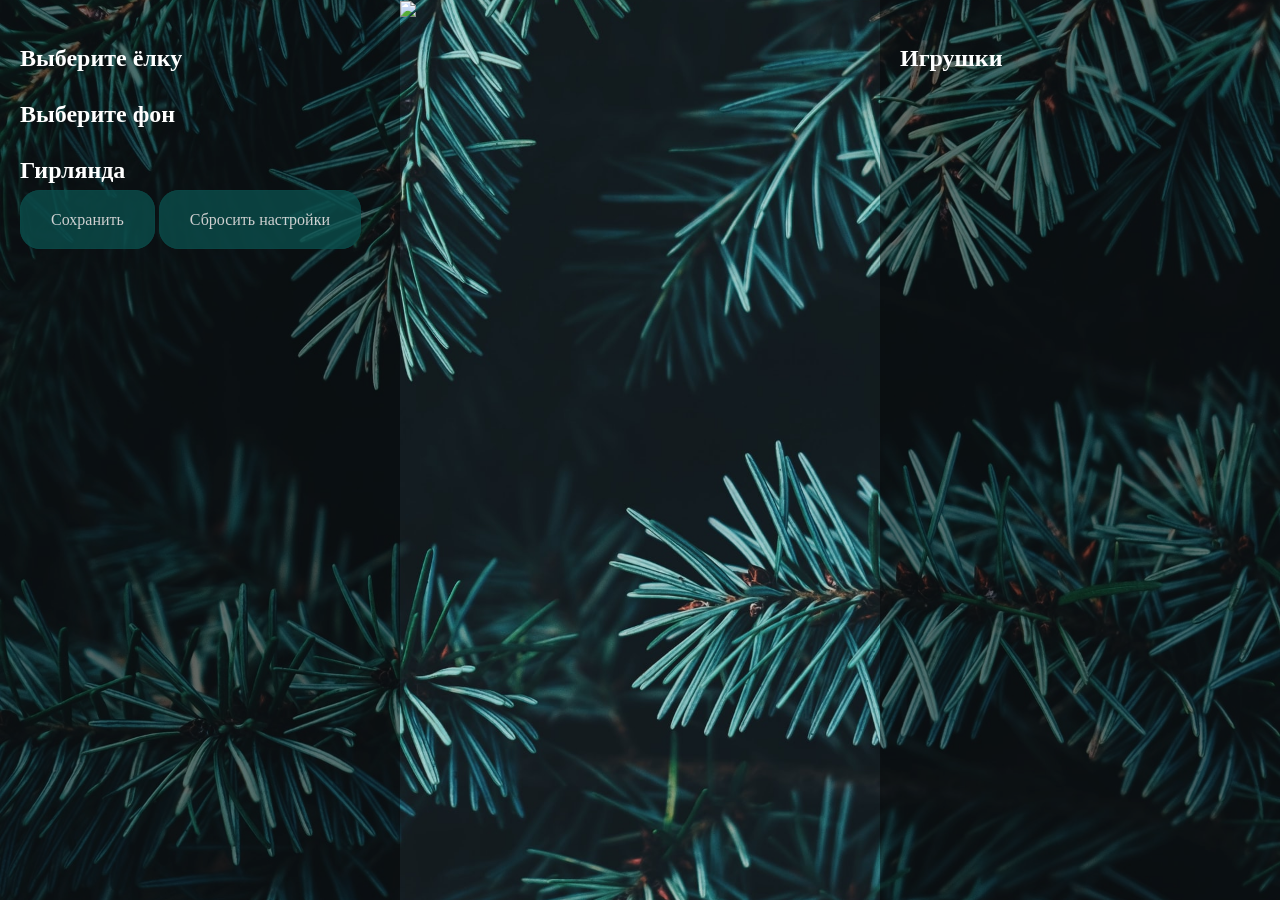
==== cristmas-tree.html @ 30a50ea0 "add xmas" ====
<!DOCTYPE html>
<head>
    <meta charset="UTF-8">
    <link rel="stylesheet" href="./styles/styles.css">
    <title>xmas</title>

</head>
<html>
     <body>
        <div class="layout">
            <aside class="left-panel">
              <h2>Выберите ёлку</h2>
              <div class="tree-grid"> </div>
        
              <h2>Выберите фон</h2>
              <div class="bg-grid"></div>
        
              <h2>Гирлянда</h2>
              <div class="garland-grid"> </div>
        
              <div class="buttons">
                <a class="button">Сохранить</a>
                <a class="button">Сбросить настройки</a>
              </div>
            </aside>
            <main class="tree-area">
              <img src="./images/tree3.png" class="main-tree" />
            </main>
            <aside class="right-panel">
              <h2>Игрушки</h2>
              <div class="toys-grid"></div>
            </aside>
        </div>
             


           <script src="./scripts/script.js"></script>
     </body>
</html>
---- styles/styles.css ----
.start {

}

body {
    background-image: url('../images/background.jpg');
    background-size: cover;
    background-position: center;
    color: #fff;
    height: 100vh;
    margin: 0;
    display: flex;
    flex-direction: column;
    font-family: 'Neucha', cursive;
    font-size: 16px;
    line-height: 1.5;
    letter-spacing: 1;
}

.layout {
    flex: 1 0 auto;
    display: grid;
    grid-template-columns: 400px 1fr 400px;
    height: calc(100vh - 60px);
    overflow: hidden;
    height: auto;
  }
  
  .left-panel, .right-panel {
    background: rgba(0, 0, 0, 0.45);
    padding: 20px;
    overflow-y: auto;
  }

  .button {
    padding: 20px 30px;
    color: #fff;
    text-decoration: none;
    border-radius: 20px;
    border: 1px solid rgba(11, 82, 80, 0.933);
    background-color: rgba(11, 82, 80, 0.933);
    opacity: 0.8;
  }
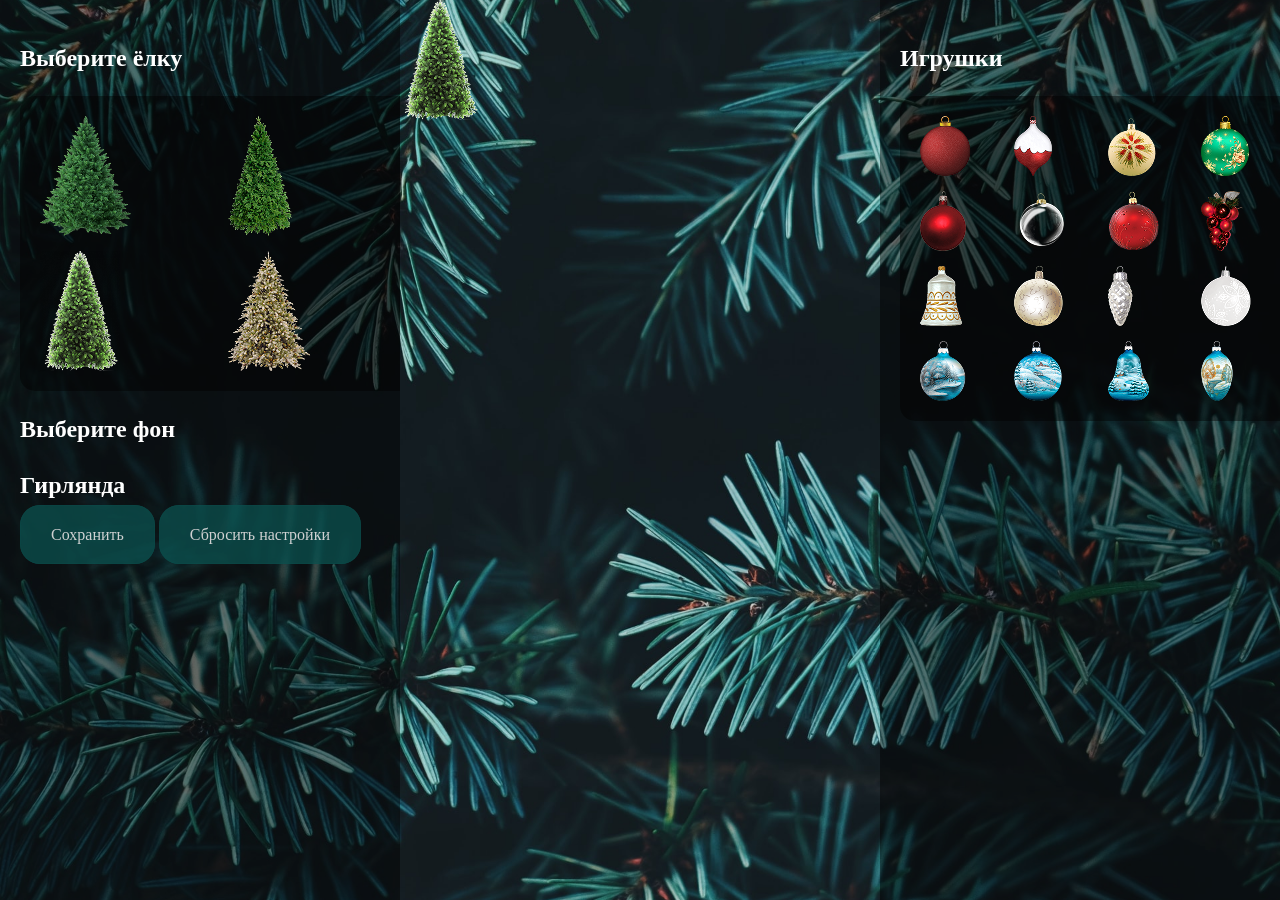
==== commit 24110616: "add toy" ====
--- a/cristmas-tree.html
+++ b/cristmas-tree.html
@@ -10,8 +10,12 @@
         <div class="layout">
             <aside class="left-panel">
               <h2>Выберите ёлку</h2>
-              <div class="tree-grid"> </div>
-        
+              <div class="tree-grid">
+              <img src="./images/tree1.png" alt="елка 1">
+              <img src="./images/tree2.png" alt="елка 2">
+              <img src="./images/tree3.png" alt="елка 3">
+              <img src="./images/tree4.png" alt="елка 4">
+            </div>
               <h2>Выберите фон</h2>
               <div class="bg-grid"></div>
         
@@ -28,7 +32,25 @@
             </main>
             <aside class="right-panel">
               <h2>Игрушки</h2>
-              <div class="toys-grid"></div>
+              <div class="toys-grid">
+                <img src="./images/5294.png" alt="1">
+                <img src="./images/5295.png" alt="2"> 
+                <img src="./images/5296.png" alt="3"> 
+                <img src="./images/5297.png" alt="4">
+                <img src="./images/5298.png" alt="5">
+                <img src="./images/5299.png" alt="6">
+                <img src="./images/5300.png" alt="7">
+                <img src="./images/5301.png" alt="8">
+                <img src="./images/5302.png" alt="9">
+                <img src="./images/5303.png" alt="10">
+                <img src="./images/5304.png" alt="11">
+                <img src="./images/5305.png" alt="12">
+                <img src="./images/5306.png" alt="13">
+                <img src="./images/5307.png" alt="14">
+                <img src="./images/5308.png" alt="15">
+                <img src="./images/5309.png" alt="16">
+              </div>
+
             </aside>
         </div>
              
--- a/styles/styles.css
+++ b/styles/styles.css
@@ -1,7 +1,3 @@
-.start {
-
-}
-
 body {
     background-image: url('../images/background.jpg');
     background-size: cover;
@@ -29,6 +25,7 @@
   .left-panel, .right-panel {
     background: rgba(0, 0, 0, 0.45);
     padding: 20px;
+    gap: 15px;
     overflow-y: auto;
   }
 
@@ -40,4 +37,26 @@
     border: 1px solid rgba(11, 82, 80, 0.933);
     background-color: rgba(11, 82, 80, 0.933);
     opacity: 0.8;
-  }+  }
+  .tree-grid {
+    background-color: rgba(0, 0, 0, 0.45);
+    border-radius: 15px;
+    padding: 20px;
+    display: grid;
+    grid-template-columns: repeat(2,1fr);
+    gap: 15px;
+    justify-content:center;
+    align-items: center;
+    width: 100%;
+  }
+.toys-grid {
+  background-color: rgba(0, 0, 0, 0.45);
+  border-radius: 15px;
+  padding: 20px;
+  display: grid;
+  grid-template-columns: repeat(4,1fr);
+  gap: 15px;
+  justify-content:center;
+  align-items: center;
+  width: 100%;
+}
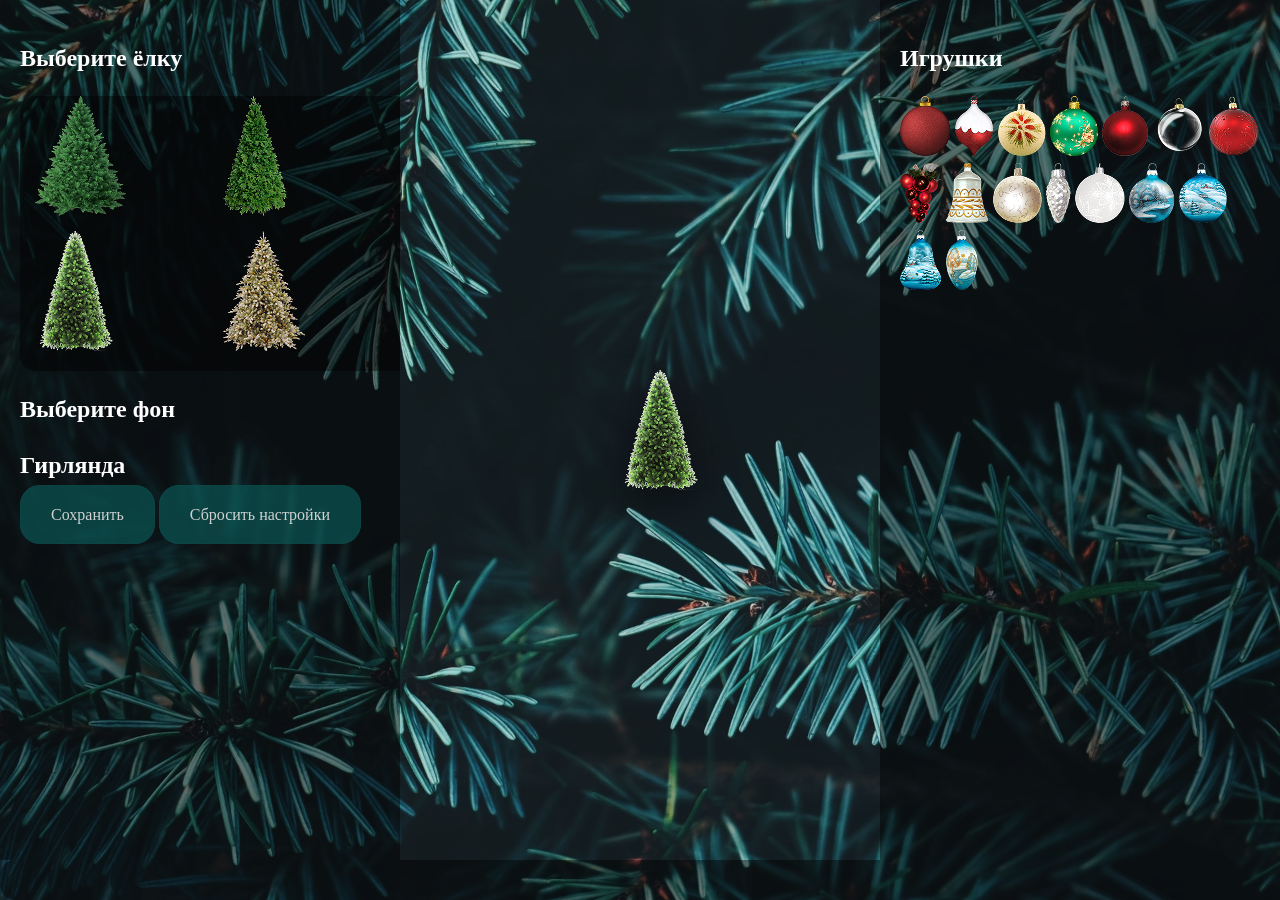
==== commit 837c9621: "add x,y" ====
--- a/cristmas-tree.html
+++ b/cristmas-tree.html
@@ -32,30 +32,26 @@
             </main>
             <aside class="right-panel">
               <h2>Игрушки</h2>
+              <img src="./images/5294.png" alt="1">
+              <img src="./images/5295.png" alt="2"> 
+              <img src="./images/5296.png" alt="3"> 
+              <img src="./images/5297.png" alt="4">
+              <img src="./images/5298.png" alt="5">
+              <img src="./images/5299.png" alt="6">
+              <img src="./images/5300.png" alt="7">
+              <img src="./images/5301.png" alt="8">
+              <img src="./images/5302.png" alt="9">
+              <img src="./images/5303.png" alt="10">
+              <img src="./images/5304.png" alt="11">
+              <img src="./images/5305.png" alt="12">
+              <img src="./images/5306.png" alt="13">
+              <img src="./images/5307.png" alt="14">
+              <img src="./images/5308.png" alt="15">
+              <img src="./images/5309.png" alt="16">
+            </div>
+          </aside>
+      </div>
               <div class="toys-grid">
-                <img src="./images/5294.png" alt="1">
-                <img src="./images/5295.png" alt="2"> 
-                <img src="./images/5296.png" alt="3"> 
-                <img src="./images/5297.png" alt="4">
-                <img src="./images/5298.png" alt="5">
-                <img src="./images/5299.png" alt="6">
-                <img src="./images/5300.png" alt="7">
-                <img src="./images/5301.png" alt="8">
-                <img src="./images/5302.png" alt="9">
-                <img src="./images/5303.png" alt="10">
-                <img src="./images/5304.png" alt="11">
-                <img src="./images/5305.png" alt="12">
-                <img src="./images/5306.png" alt="13">
-                <img src="./images/5307.png" alt="14">
-                <img src="./images/5308.png" alt="15">
-                <img src="./images/5309.png" alt="16">
-              </div>
-
-            </aside>
-        </div>
-             
-
-
            <script src="./scripts/script.js"></script>
      </body>
 </html>
--- a/styles/styles.css
+++ b/styles/styles.css
@@ -1,33 +1,32 @@
 body {
-    background-image: url('../images/background.jpg');
-    background-size: cover;
-    background-position: center;
-    color: #fff;
-    height: 100vh;
-    margin: 0;
-    display: flex;
-    flex-direction: column;
-    font-family: 'Neucha', cursive;
-    font-size: 16px;
-    line-height: 1.5;
-    letter-spacing: 1;
+  background-image: url('../images/background.jpg');
+  background-size: cover;
+  background-position: center;
+  color: #fff;
+  height: 100vh;
+  margin: 0;
+  display: flex;
+  flex-direction: column;
+  font-family: 'Neucha', cursive;
+  font-size: 16px;
+  line-height: 1.5;
+  letter-spacing: 1;
 }
 
 .layout {
-    flex: 1 0 auto;
-    display: grid;
-    grid-template-columns: 400px 1fr 400px;
-    height: calc(100vh - 60px);
-    overflow: hidden;
-    height: auto;
-  }
-  
-  .left-panel, .right-panel {
-    background: rgba(0, 0, 0, 0.45);
-    padding: 20px;
-    gap: 15px;
-    overflow-y: auto;
-  }
+  flex: 1 0 auto;
+  display: grid;
+  grid-template-columns: 400px 1fr 400px;
+  height: calc(100vh - 60px);
+  overflow: hidden;
+  height: auto;
+}
+
+.left-panel, .right-panel {
+  background: rgba(0, 0, 0, 0.45);
+  padding: 20px;
+  overflow-y: auto;
+}
 
   .button {
     padding: 20px 30px;
@@ -41,13 +40,26 @@
   .tree-grid {
     background-color: rgba(0, 0, 0, 0.45);
     border-radius: 15px;
-    padding: 20px;
+    padding: 0 15px 20px 15px;
     display: grid;
     grid-template-columns: repeat(2,1fr);
     gap: 15px;
     justify-content:center;
-    align-items: center;
+    align-items: flex-end;
+    background-size: cover;
+    background-position: center bottom;
+    overflow: hidden;
+    position: relative;
+    background-position: center bottom;
     width: 100%;
+  }
+  .main-tree {
+
+    max-width: 80%;
+    max-height: 90%;
+    object-fit: contain;
+    position: relative;
+    filter: drop-shadow(0 10px 20px rgba(0, 0, 0, 0.5))
   }
 .toys-grid {
   background-color: rgba(0, 0, 0, 0.45);
@@ -60,3 +72,21 @@
   align-items: center;
   width: 100%;
 }
+.tree-area{
+  display: flex;
+  justify-content: center;
+  align-items: center;
+  padding: 20px;
+position: relative;
+background-size: cover;
+background-position: center bottom;
+overflow: hidden;
+width: 100%;
+}
+
+
+/*.main-tree {
+  max-height: 90%;
+  max-width: 80%;
+  object-fit: contain;
+}
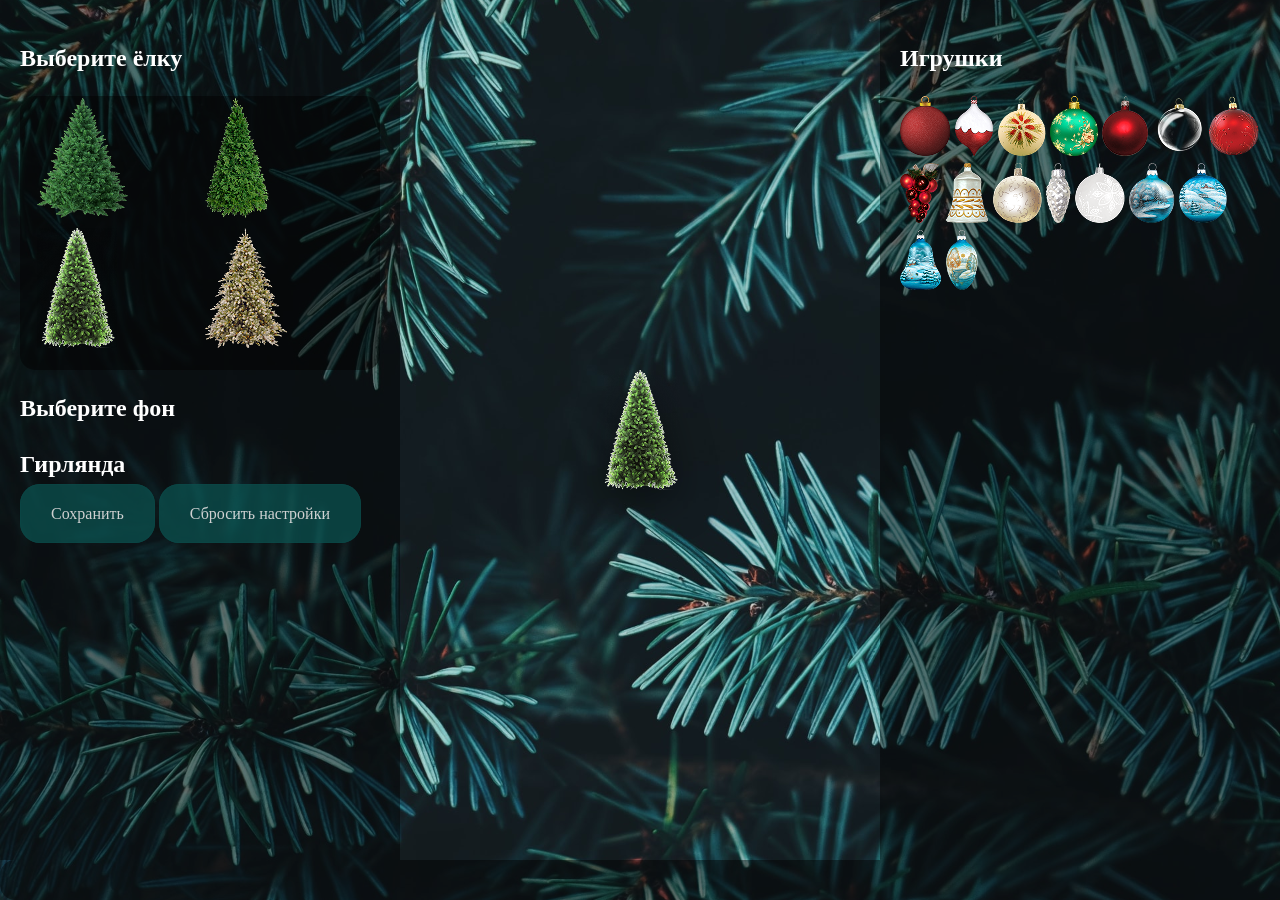
==== commit 50f1ff22: "tree" ====
--- a/cristmas-tree.html
+++ b/cristmas-tree.html
@@ -11,6 +11,7 @@
             <aside class="left-panel">
               <h2>Выберите ёлку</h2>
               <div class="tree-grid">
+          
               <img src="./images/tree1.png" alt="елка 1">
               <img src="./images/tree2.png" alt="елка 2">
               <img src="./images/tree3.png" alt="елка 3">
@@ -20,7 +21,8 @@
               <div class="bg-grid"></div>
         
               <h2>Гирлянда</h2>
-              <div class="garland-grid"> </div>
+              <div class="garland-grid">
+              </div>
         
               <div class="buttons">
                 <a class="button">Сохранить</a>
--- a/styles/styles.css
+++ b/styles/styles.css
@@ -38,20 +38,28 @@
     opacity: 0.8;
   }
   .tree-grid {
+margin-bottom :12px; 
+    display: grid;
+    grid-template-columns: repeat(2,1fr);
+    gap: 10px;
     background-color: rgba(0, 0, 0, 0.45);
     border-radius: 15px;
     padding: 0 15px 20px 15px;
     display: grid;
-    grid-template-columns: repeat(2,1fr);
-    gap: 15px;
     justify-content:center;
-    align-items: flex-end;
-    background-size: cover;
-    background-position: center bottom;
-    overflow: hidden;
-    position: relative;
-    background-position: center bottom;
-    width: 100%;
+    align-items: center;
+    cursor: pointer;
+    border: 2px solid transparent;
+  }
+  .tree-item{
+    background-color: rgba(0, 0, 0, 0.45);
+    border-radius: 15px;
+    padding: 0 15px 20px 15px;
+    display: grid;
+    justify-content:center;
+    align-items: center;
+    cursor: pointer;
+    border: 2px solid transparent;
   }
   .main-tree {
 
@@ -76,12 +84,32 @@
   display: flex;
   justify-content: center;
   align-items: center;
-  padding: 20px;
+  border-radius: 10px;
+  min-height: 560px;
+  padding: 10px;
 position: relative;
-background-size: cover;
+object-fit: contain;
+pointer-events: none;
 background-position: center bottom;
 overflow: hidden;
-width: 100%;
+}
+.toy-on-tree {
+  position: absolute;
+  cursor: pointer;
+  pointer-events: auto;  
+  z-index: 5;            
+}
+.garland-on-tree {
+  position: absolute;
+  cursor: pointer;
+  pointer-events: auto;
+  z-index: 4;
+  animation: blink 1.6s infinite ease-in-out;
+}
+@keyframes blink {
+0%   { opacity: 1; }
+50%  { opacity: 0.3; }
+100% { opacity: 1; }
 }
 
 
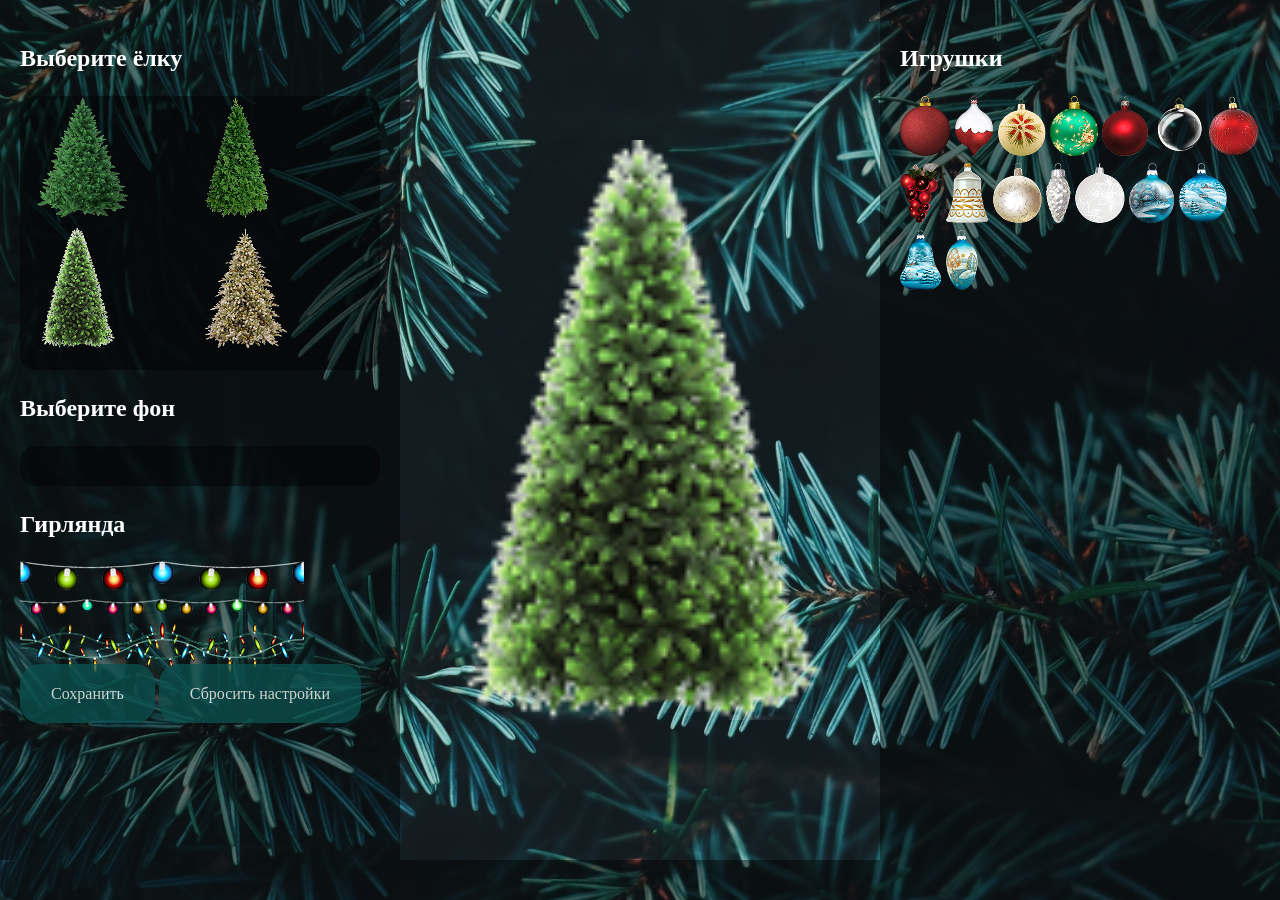
==== commit 6983c25e: "garland" ====
--- a/cristmas-tree.html
+++ b/cristmas-tree.html
@@ -22,6 +22,9 @@
         
               <h2>Гирлянда</h2>
               <div class="garland-grid">
+                <img src="./images/Garland_1.png" alt="garland1">
+                <img src="./images/Garland_2.png" alt="Garland_2">
+                <img src="./images/Garland_3.png" alt="garland3">
               </div>
         
               <div class="buttons">
--- a/styles/styles.css
+++ b/styles/styles.css
@@ -62,12 +62,10 @@
     border: 2px solid transparent;
   }
   .main-tree {
+min-height: 580px;
 
-    max-width: 80%;
-    max-height: 90%;
     object-fit: contain;
     position: relative;
-    filter: drop-shadow(0 10px 20px rgba(0, 0, 0, 0.5))
   }
 .toys-grid {
   background-color: rgba(0, 0, 0, 0.45);
@@ -88,8 +86,6 @@
   min-height: 560px;
   padding: 10px;
 position: relative;
-object-fit: contain;
-pointer-events: none;
 background-position: center bottom;
 overflow: hidden;
 }
@@ -111,7 +107,14 @@
 50%  { opacity: 0.3; }
 100% { opacity: 1; }
 }
-
+.bg-grid {
+  background-color: rgba(0, 0, 0, 0.45);
+  border-radius: 15px;
+  padding: 20px;
+  display: grid;
+  grid-template-columns: repeat(8,2fr);
+  gap: 15px;
+}
 
 /*.main-tree {
   max-height: 90%;
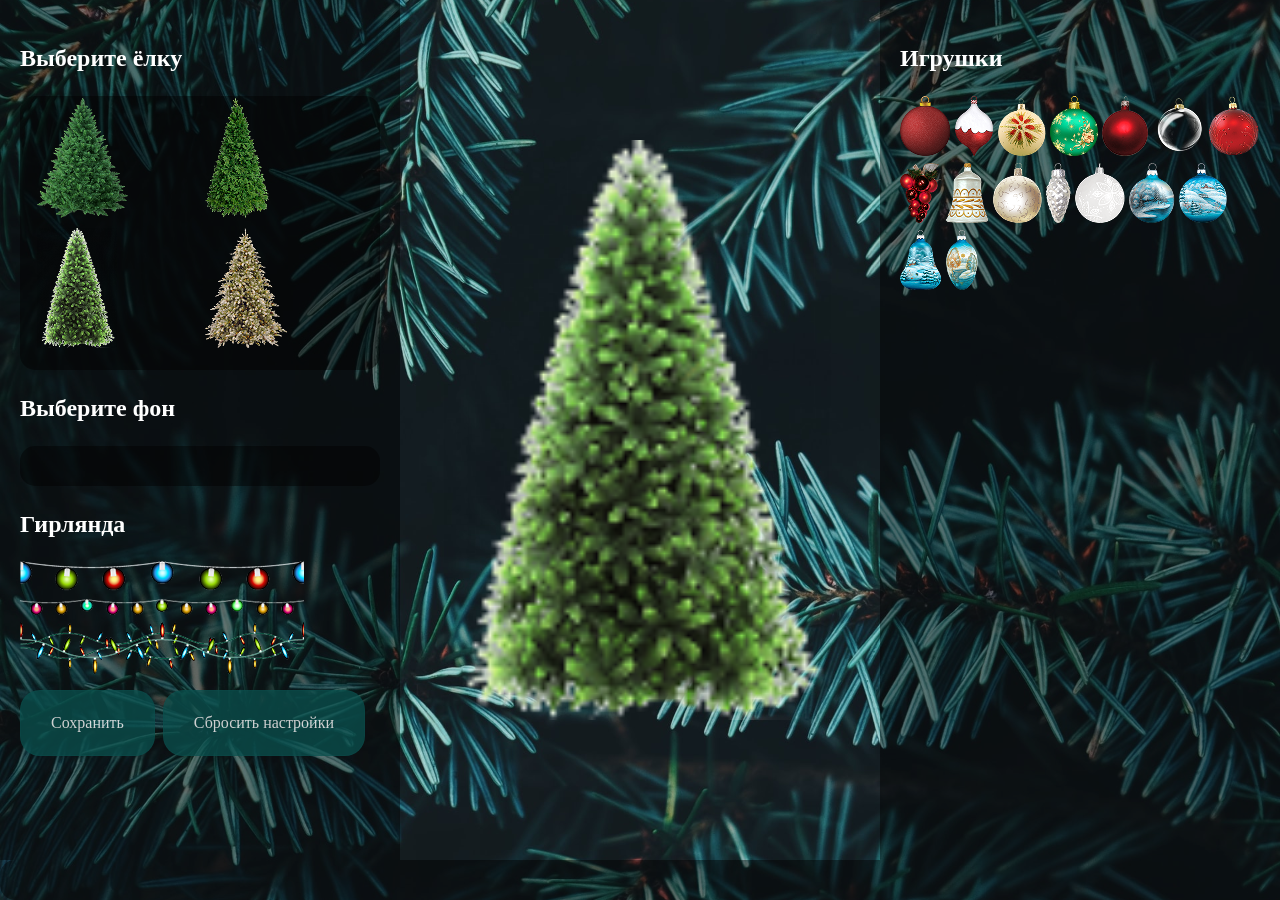
==== commit 04c6dd08: "add" ====
--- a/cristmas-tree.html
+++ b/cristmas-tree.html
@@ -28,8 +28,9 @@
               </div>
         
               <div class="buttons">
-                <a class="button">Сохранить</a>
-                <a class="button">Сбросить настройки</a>
+                <a class="button" id="save-tree-btn">Сохранить</a>
+
+                <a class="button" id="reset-tree-btn">Сбросить настройки</a>
               </div>
             </aside>
             <main class="tree-area">
--- a/styles/styles.css
+++ b/styles/styles.css
@@ -26,6 +26,11 @@
   background: rgba(0, 0, 0, 0.45);
   padding: 20px;
   overflow-y: auto;
+}
+.buttons {
+  display: flex;
+  gap: 8px;
+  margin-top: 8px;
 }
 
   .button {
@@ -111,9 +116,9 @@
   background-color: rgba(0, 0, 0, 0.45);
   border-radius: 15px;
   padding: 20px;
-  display: grid;
+  display: flex;
   grid-template-columns: repeat(8,2fr);
-  gap: 15px;
+  gap: 8px;
 }
 
 /*.main-tree {
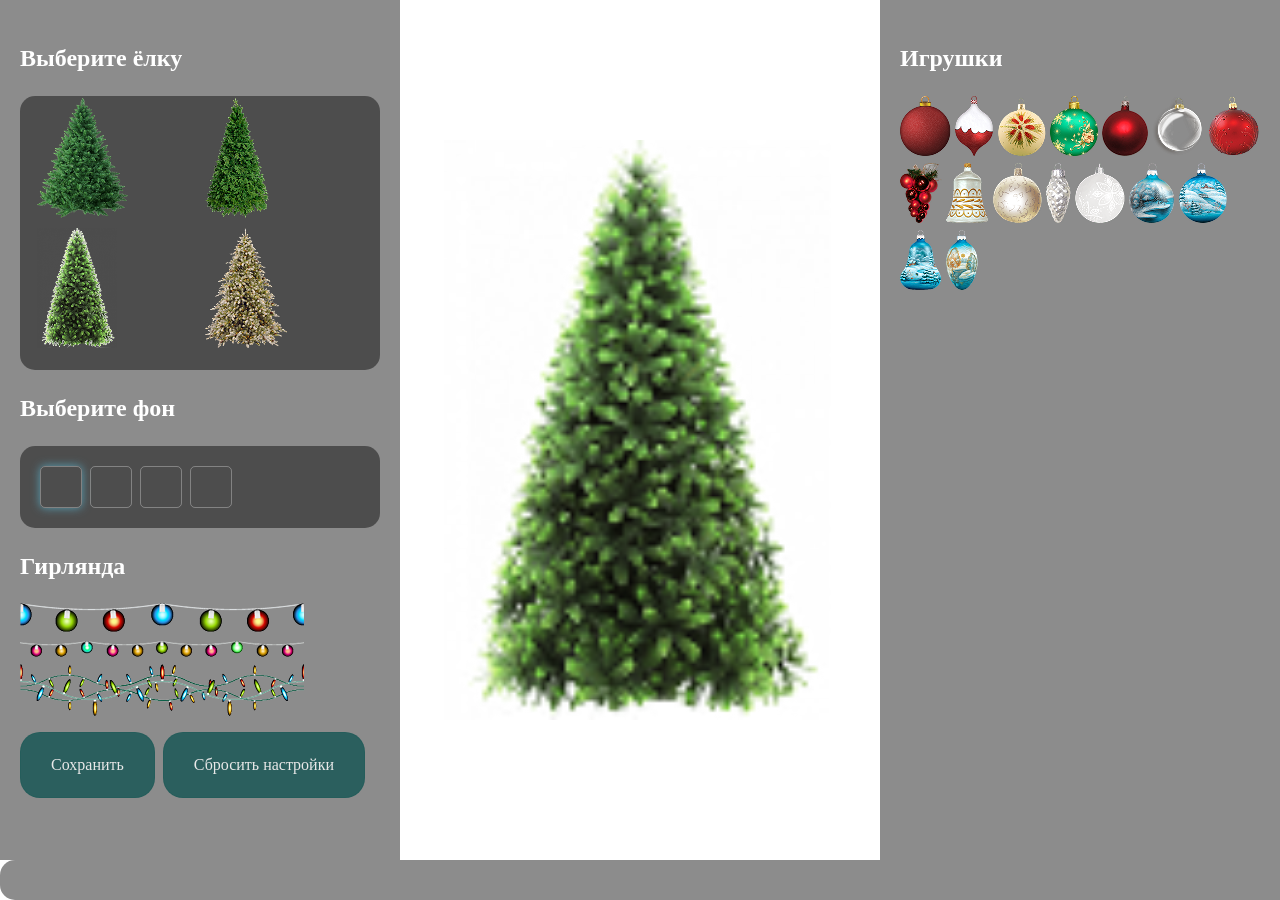
==== commit 6c44492e: "add" ====
--- a/cristmas-tree.html
+++ b/cristmas-tree.html
@@ -18,7 +18,13 @@
               <img src="./images/tree4.png" alt="елка 4">
             </div>
               <h2>Выберите фон</h2>
-              <div class="bg-grid"></div>
+              <div class="backround-options">
+                <div class="bg-option selected" data-bg-src="./images/kam-idris-L9-sfN04jdk-unsplash 1 (1).png"></div>
+            
+              <div class="bg-option" data-bg-src="./images/kam-idris-L9-sfN04jdk-unsplash 1 (1).png"></div>
+              <div class="bg-option" data-bg-src="./images/kam-idris-L9-sfN04jdk-unsplash 1 (1).png"></div>
+              <div class="bg-option" data-bg-src="./images/kam-idris-L9-sfN04jdk-unsplash 1 (1).png"></div>
+              </div>
         
               <h2>Гирлянда</h2>
               <div class="garland-grid">
--- a/styles/styles.css
+++ b/styles/styles.css
@@ -1,5 +1,5 @@
 body {
-  background-image: url('../images/background.jpg');
+  background-image: url('../images/background.pannie-spratt-zh7GEuORbUw-unsplash 1ng');
   background-size: cover;
   background-position: center;
   color: #fff;
@@ -112,7 +112,7 @@
 50%  { opacity: 0.3; }
 100% { opacity: 1; }
 }
-.bg-grid {
+.backround-options {
   background-color: rgba(0, 0, 0, 0.45);
   border-radius: 15px;
   padding: 20px;
@@ -120,7 +120,23 @@
   grid-template-columns: repeat(8,2fr);
   gap: 8px;
 }
-
+.bg-option {
+width: 40px;
+height: 40px;
+border-radius: 5px;
+border: 1px solid rgba(255, 255, 255, 0.3);
+background-size: cover;
+background-position: center;
+cursor: pointer;
+transition: border 0.2s;
+}
+.bg-option.selected {
+  border: 2px sold #5dc0de;
+  box-shadow: 0 0 10px rgba(91, 192, 222, 0.7);
+}
+.bf-option:hover {
+  border-color: #fff;
+}
 /*.main-tree {
   max-height: 90%;
   max-width: 80%;
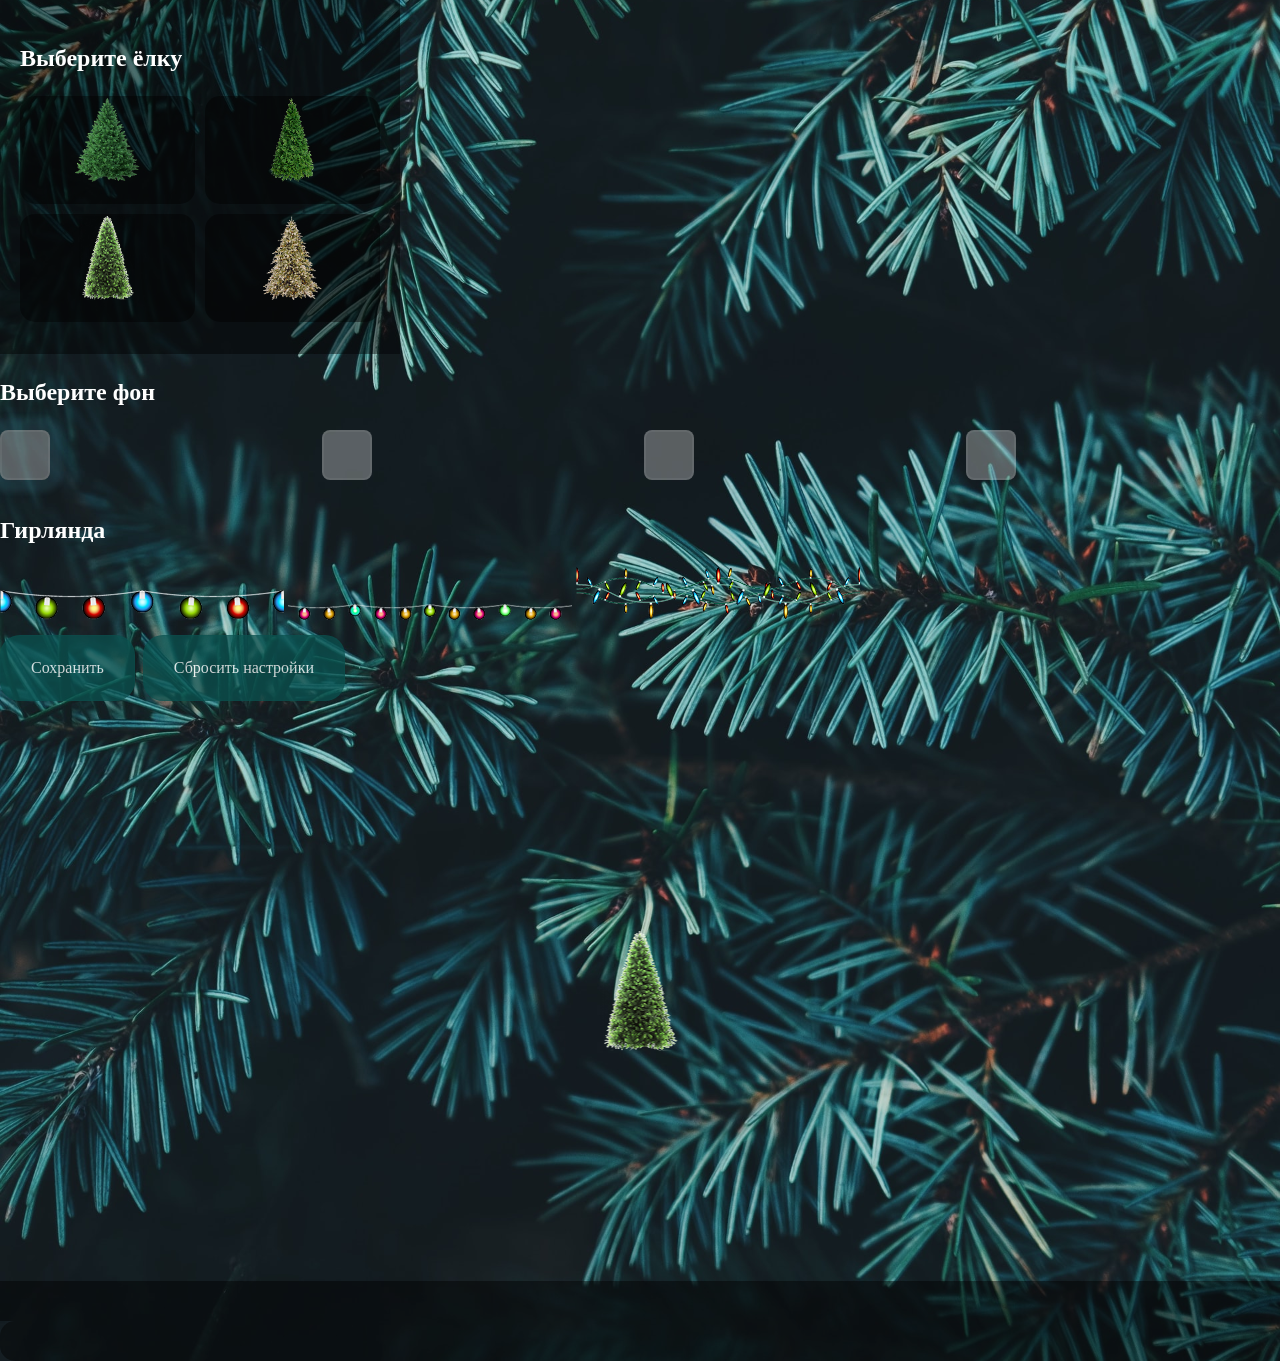
==== commit ac5302c6: "ghjkgb" ====
--- a/cristmas-tree.html
+++ b/cristmas-tree.html
@@ -12,15 +12,24 @@
               <h2>Выберите ёлку</h2>
               <div class="tree-grid">
           
-              <img src="./images/tree1.png" alt="елка 1">
-              <img src="./images/tree2.png" alt="елка 2">
-              <img src="./images/tree3.png" alt="елка 3">
-              <img src="./images/tree4.png" alt="елка 4">
+                  <div class="tree-item selected" data-main-src="./images/tree1.png">
+          <img src="./images/tree1.png" alt="tree 1">
+        </div>
+        <div class="tree-item" data-main-src="./images/tree2.png">
+          <img src="./images/tree2.png" alt="tree 2">
+        </div>
+        <div class="tree-item" data-main-src="./images/tree3.png">
+          <img src="./images/tree3.png" alt="tree 3">
+        </div>
+        <div class="tree-item" data-main-src="./images/tree4.png">
+          <img src="./images/tree4.png" alt="tree 4">
+        </div>
+      </div>
+
             </div>
               <h2>Выберите фон</h2>
               <div class="backround-options">
                 <div class="bg-option selected" data-bg-src="./images/kam-idris-L9-sfN04jdk-unsplash 1 (1).png"></div>
-            
               <div class="bg-option" data-bg-src="./images/kam-idris-L9-sfN04jdk-unsplash 1 (1).png"></div>
               <div class="bg-option" data-bg-src="./images/kam-idris-L9-sfN04jdk-unsplash 1 (1).png"></div>
               <div class="bg-option" data-bg-src="./images/kam-idris-L9-sfN04jdk-unsplash 1 (1).png"></div>
@@ -39,8 +48,8 @@
                 <a class="button" id="reset-tree-btn">Сбросить настройки</a>
               </div>
             </aside>
-            <main class="tree-area">
-              <img src="./images/tree3.png" class="main-tree" />
+            <main class="tree-area" id="treeArea" style="background-image:'./images/kam-idris-L9-sfN04jdk-unsplash 1 (1).png' url();">
+              <img src="./images/tree3.png" class="main-tree"  alt="main tree">
             </main>
             <aside class="right-panel">
               <h2>Игрушки</h2>
--- a/styles/styles.css
+++ b/styles/styles.css
@@ -1,16 +1,16 @@
 body {
-  background-image: url('../images/background.pannie-spratt-zh7GEuORbUw-unsplash 1ng');
-  background-size: cover;
-  background-position: center;
-  color: #fff;
-  height: 100vh;
-  margin: 0;
-  display: flex;
-  flex-direction: column;
-  font-family: 'Neucha', cursive;
-  font-size: 16px;
-  line-height: 1.5;
-  letter-spacing: 1;
+    background-image: url('../images/background.jpg');
+    background-size: cover;
+    background-position: center;
+    color: #fff;
+    height: 100vh;
+    margin: 0;
+    display: flex;
+    flex-direction: column;
+    font-family: 'Neucha', cursive;
+    font-size: 16px;
+    line-height: 1.5;
+    letter-spacing: 1;
 }
 
 .layout {
@@ -47,14 +47,6 @@
     display: grid;
     grid-template-columns: repeat(2,1fr);
     gap: 10px;
-    background-color: rgba(0, 0, 0, 0.45);
-    border-radius: 15px;
-    padding: 0 15px 20px 15px;
-    display: grid;
-    justify-content:center;
-    align-items: center;
-    cursor: pointer;
-    border: 2px solid transparent;
   }
   .tree-item{
     background-color: rgba(0, 0, 0, 0.45);
@@ -66,11 +58,26 @@
     cursor: pointer;
     border: 2px solid transparent;
   }
+  .tree-item.bg-option.selected{
+    border-color: #5cb85c;
+    box-shadow: 0 8px 18px rgba(92, 184, 92, 0.12, green, blue, alpha);
+  }
+  .tree-item img{
+    width: 100%;
+    height: 84px;
+    object-fit: contain;
+  }
   .main-tree {
-min-height: 580px;
-
+top: 50%;
+left: 50%;
+transform: translate(-50%, -50%);
+max-height: 92%;
+max-width: 78%;
     object-fit: contain;
-    position: relative;
+    pointer-events: none;
+    user-select: none;
+    z-index: 1;
+    position: absolute;
   }
 .toys-grid {
   background-color: rgba(0, 0, 0, 0.45);
@@ -84,9 +91,7 @@
   width: 100%;
 }
 .tree-area{
-  display: flex;
-  justify-content: center;
-  align-items: center;
+  display: block;
   border-radius: 10px;
   min-height: 560px;
   padding: 10px;
@@ -113,26 +118,24 @@
 100% { opacity: 1; }
 }
 .backround-options {
-  background-color: rgba(0, 0, 0, 0.45);
-  border-radius: 15px;
-  padding: 20px;
-  display: flex;
-  grid-template-columns: repeat(8,2fr);
+  display: grid;
+  grid-template-columns: repeat(4,1fr);
   gap: 8px;
+  margin-bottom: 12px;
 }
 .bg-option {
-width: 40px;
-height: 40px;
-border-radius: 5px;
-border: 1px solid rgba(255, 255, 255, 0.3);
+width: 46px;
+height: 46px;
+border-radius: 8px;
+background-color: rgba(255, 255, 255, 0.3);
 background-size: cover;
 background-position: center;
 cursor: pointer;
-transition: border 0.2s;
+border: 2px solid rgba(255, 255, 255, 0.06);
 }
 .bg-option.selected {
   border: 2px sold #5dc0de;
-  box-shadow: 0 0 10px rgba(91, 192, 222, 0.7);
+  box-shadow: 0 0 6px 12px rgba(91, 192, 222, 0.12);
 }
 .bf-option:hover {
   border-color: #fff;
